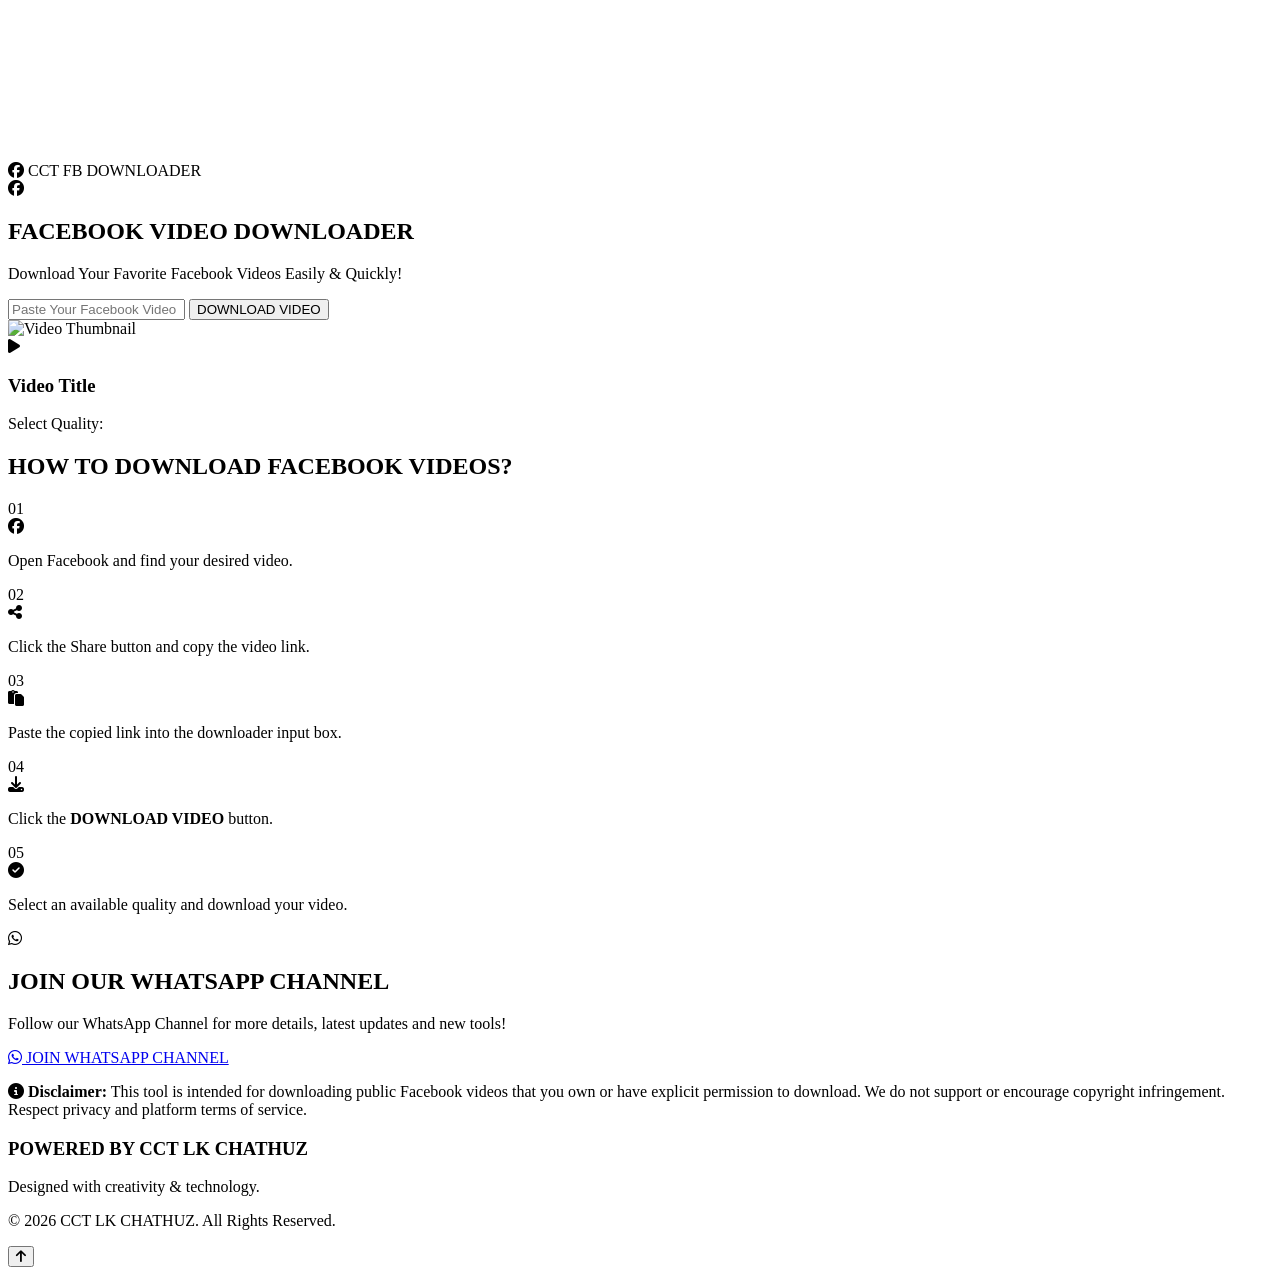
==== public/index.html @ 7524de62 "Create index.html" ====
<!DOCTYPE html>
<html lang="en">
<head>
    <meta charset="UTF-8">
    <meta name="viewport" content="width=device-width, initial-scale=1.0">
    <title>CCT FB DOWNLOADER | Premium Facebook Video Downloader</title>
    <meta name="description" content="Download your favorite Facebook videos easily and quickly in HD and SD quality with CCT FB DOWNLOADER.">
    <link rel="preconnect" href="https://fonts.googleapis.com">
    <link rel="preconnect" href="https://fonts.gstatic.com" crossorigin>
    <link href="https://fonts.googleapis.com/css2?family=Outfit:wght@300;400;600;700;800&family=Space+Grotesk:wght@500;700&display=swap" rel="stylesheet">
    <link rel="stylesheet" href="https://cdnjs.cloudflare.com/ajax/libs/font-awesome/6.4.0/css/all.min.css">
    <link rel="stylesheet" href="style.css">
</head>
<body>
    <!-- Animated Background Elements -->
    <div class="orb orb-1"></div>
    <div class="orb orb-2"></div>
    <div class="orb orb-3"></div>
    <canvas id="particleCanvas"></canvas>

    <!-- Toast Notifications -->
    <div id="toastContainer"></div>

    <!-- Main Container -->
    <div class="container">
        <!-- Navbar -->
        <nav class="glass-card navbar">
            <div class="logo">
                <i class="fa-brands fa-facebook"></i> CCT FB DOWNLOADER
            </div>
        </nav>

        <!-- Hero Section -->
        <section class="hero">
            <div class="glass-card hero-card">
                <div class="hero-icon">
                    <i class="fa-brands fa-facebook"></i>
                </div>
                <h1 class="hero-title">FACEBOOK VIDEO DOWNLOADER</h1>
                <p class="hero-subtitle">Download Your Favorite Facebook Videos Easily & Quickly!</p>
                
                <div class="input-group">
                    <input type="text" id="videoUrl" class="input-3d" placeholder="Paste Your Facebook Video Link Here...">
                    <button id="downloadBtn" class="btn-3d">
                        <span>DOWNLOAD VIDEO</span>
                    </button>
                </div>
            </div>
        </section>

        <!-- Result Section (Hidden by default) -->
        <section id="resultSection" class="result-section hidden">
            <div class="glass-card result-card">
                <div class="video-preview">
                    <img id="videoThumbnail" src="" alt="Video Thumbnail">
                    <div class="play-overlay"><i class="fa-solid fa-play"></i></div>
                </div>
                <div class="video-info">
                    <h3 id="videoTitle">Video Title</h3>
                    <p class="quality-label">Select Quality:</p>
                    <div id="qualitiesContainer" class="qualities-container"></div>
                </div>
            </div>
        </section>

        <!-- How To Use Section -->
        <section class="how-to-use">
            <h2 class="section-title">HOW TO DOWNLOAD FACEBOOK VIDEOS?</h2>
            <div class="steps-container">
                <div class="glass-card step-card">
                    <div class="step-number">01</div>
                    <i class="fa-brands fa-facebook step-icon"></i>
                    <p>Open Facebook and find your desired video.</p>
                </div>
                <div class="glass-card step-card">
                    <div class="step-number">02</div>
                    <i class="fa-solid fa-share-nodes step-icon"></i>
                    <p>Click the Share button and copy the video link.</p>
                </div>
                <div class="glass-card step-card">
                    <div class="step-number">03</div>
                    <i class="fa-solid fa-paste step-icon"></i>
                    <p>Paste the copied link into the downloader input box.</p>
                </div>
                <div class="glass-card step-card">
                    <div class="step-number">04</div>
                    <i class="fa-solid fa-download step-icon"></i>
                    <p>Click the <strong>DOWNLOAD VIDEO</strong> button.</p>
                </div>
                <div class="glass-card step-card">
                    <div class="step-number">05</div>
                    <i class="fa-solid fa-check-circle step-icon"></i>
                    <p>Select an available quality and download your video.</p>
                </div>
            </div>
        </section>

        <!-- WhatsApp Channel Section -->
        <section class="whatsapp-section">
            <div class="glass-card whatsapp-card">
                <i class="fa-brands fa-whatsapp whatsapp-icon"></i>
                <h2>JOIN OUR WHATSAPP CHANNEL</h2>
                <p>Follow our WhatsApp Channel for more details, latest updates and new tools!</p>
                <a href="https://whatsapp.com/channel/0029VbCEG8pCHDygc1hBsO0u" target="_blank" class="btn-3d whatsapp-btn">
                    <i class="fa-brands fa-whatsapp"></i> JOIN WHATSAPP CHANNEL
                </a>
            </div>
        </section>

        <!-- Disclaimer -->
        <section class="disclaimer">
            <p><i class="fa-solid fa-circle-info"></i> <strong>Disclaimer:</strong> This tool is intended for downloading public Facebook videos that you own or have explicit permission to download. We do not support or encourage copyright infringement. Respect privacy and platform terms of service.</p>
        </section>

        <!-- Footer -->
        <footer class="footer">
            <h3 class="footer-powered">POWERED BY CCT LK CHATHUZ</h3>
            <p class="footer-subtitle">Designed with creativity & technology.</p>
            <p class="copyright">© 2026 CCT LK CHATHUZ. All Rights Reserved.</p>
        </footer>
    </div>

    <!-- Back to Top Button -->
    <button id="backToTop" class="back-to-top hidden">
        <i class="fa-solid fa-arrow-up"></i>
    </button>

    <script src="script.js"></script>
</body>
</html>
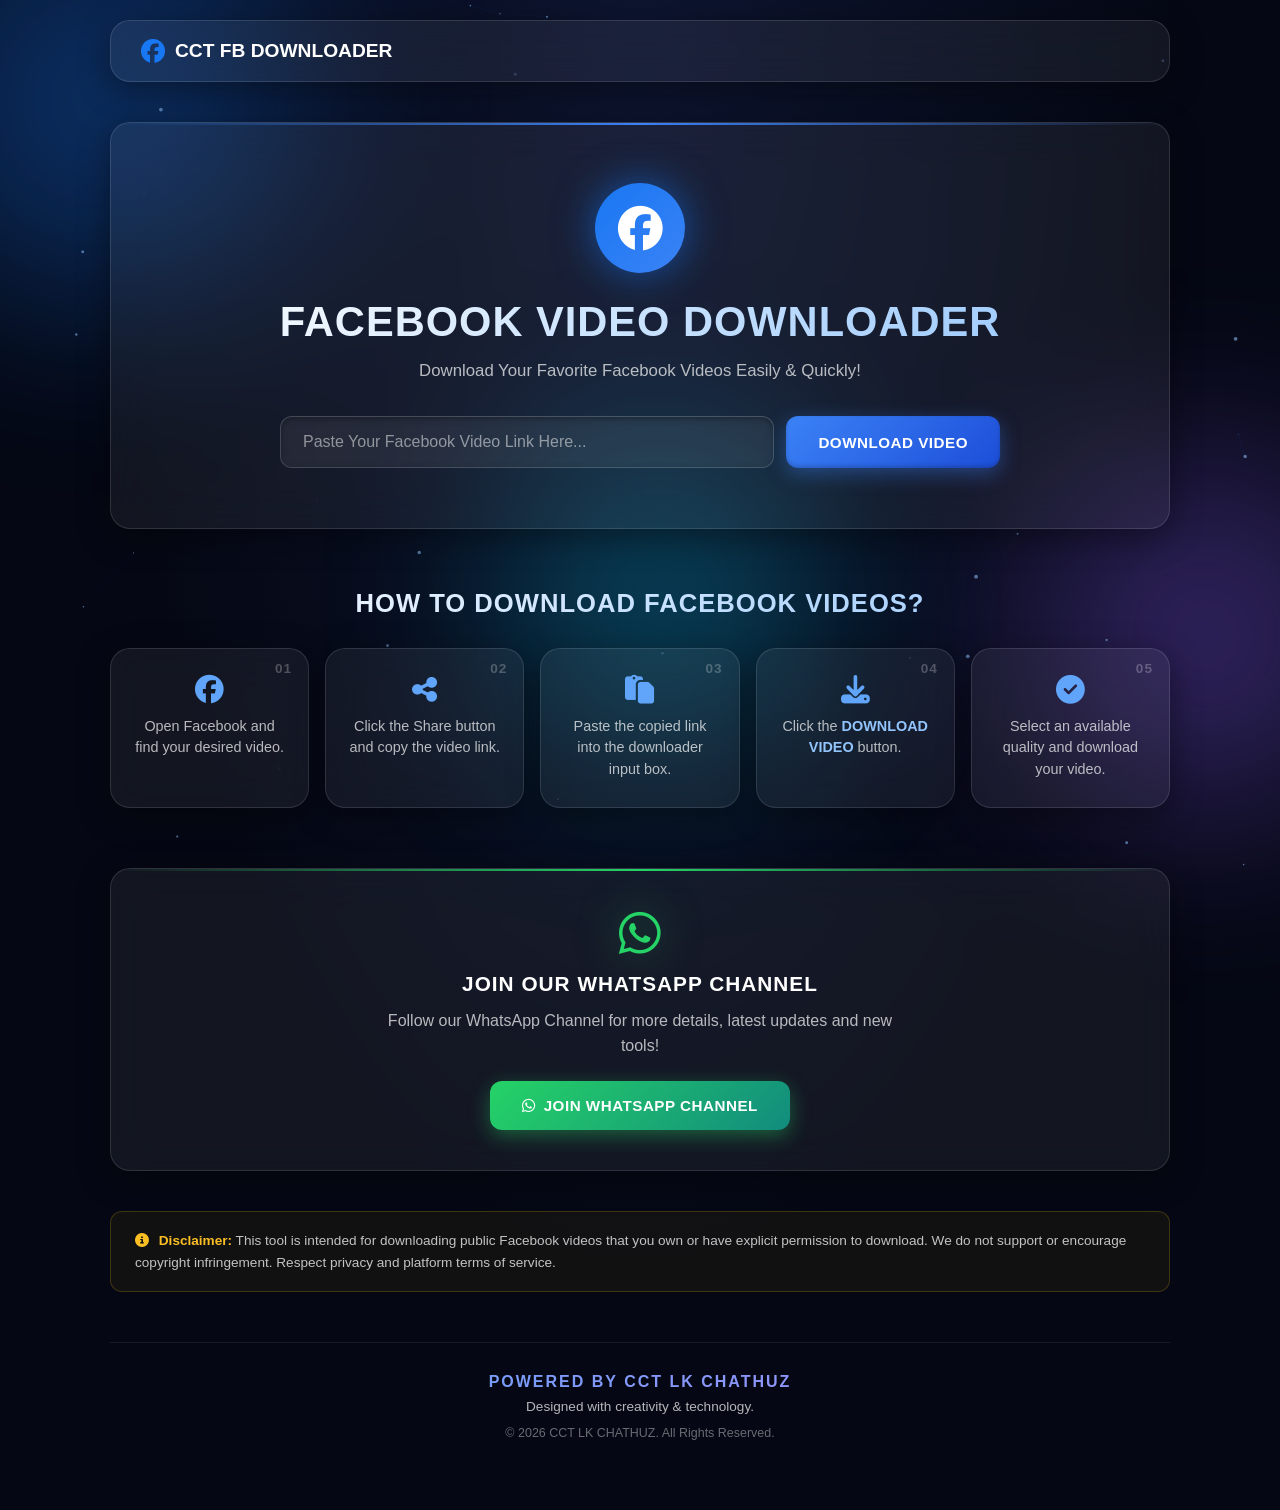
==== commit c6cd2cb8: "Update index.html" ====
--- a/public/index.html
+++ b/public/index.html
@@ -9,7 +9,672 @@
     <link rel="preconnect" href="https://fonts.gstatic.com" crossorigin>
     <link href="https://fonts.googleapis.com/css2?family=Outfit:wght@300;400;600;700;800&family=Space+Grotesk:wght@500;700&display=swap" rel="stylesheet">
     <link rel="stylesheet" href="https://cdnjs.cloudflare.com/ajax/libs/font-awesome/6.4.0/css/all.min.css">
-    <link rel="stylesheet" href="style.css">
+    <style>
+        /* ============================================
+           BASE STYLES
+        ============================================ */
+        * {
+            margin: 0;
+            padding: 0;
+            box-sizing: border-box;
+        }
+
+        :root {
+            --primary: #3b82f6;
+            --primary-dark: #1d4ed8;
+            --facebook: #1877f2;
+            --whatsapp: #25d366;
+            --bg-dark: #050814;
+            --bg-mid: #0a0f24;
+            --glass-bg: rgba(255, 255, 255, 0.06);
+            --glass-border: rgba(255, 255, 255, 0.12);
+            --text-main: #ffffff;
+            --text-muted: rgba(255, 255, 255, 0.7);
+        }
+
+        html {
+            scroll-behavior: smooth;
+        }
+
+        body {
+            font-family: 'Outfit', sans-serif;
+            background: radial-gradient(ellipse at top, #0d1530 0%, var(--bg-dark) 60%);
+            color: var(--text-main);
+            min-height: 100vh;
+            overflow-x: hidden;
+            position: relative;
+            padding: 20px 0 40px;
+        }
+
+        /* ============================================
+           ANIMATED BACKGROUND
+        ============================================ */
+        .orb {
+            position: fixed;
+            border-radius: 50%;
+            filter: blur(100px);
+            opacity: 0.35;
+            z-index: 0;
+            pointer-events: none;
+            animation: float 18s ease-in-out infinite;
+        }
+
+        .orb-1 {
+            width: 400px;
+            height: 400px;
+            background: #1877f2;
+            top: -100px;
+            left: -100px;
+        }
+
+        .orb-2 {
+            width: 350px;
+            height: 350px;
+            background: #8b5cf6;
+            bottom: 10%;
+            right: -100px;
+            animation-delay: -6s;
+        }
+
+        .orb-3 {
+            width: 300px;
+            height: 300px;
+            background: #06b6d4;
+            top: 50%;
+            left: 40%;
+            animation-delay: -12s;
+        }
+
+        @keyframes float {
+            0%, 100% { transform: translate(0, 0) scale(1); }
+            33% { transform: translate(50px, -40px) scale(1.1); }
+            66% { transform: translate(-40px, 40px) scale(0.95); }
+        }
+
+        #particleCanvas {
+            position: fixed;
+            top: 0;
+            left: 0;
+            width: 100%;
+            height: 100%;
+            z-index: 0;
+            pointer-events: none;
+        }
+
+        /* ============================================
+           CONTAINER & GLASS CARDS
+        ============================================ */
+        .container {
+            position: relative;
+            z-index: 2;
+            max-width: 1100px;
+            margin: 0 auto;
+            padding: 0 20px;
+        }
+
+        .glass-card {
+            background: var(--glass-bg);
+            backdrop-filter: blur(20px);
+            -webkit-backdrop-filter: blur(20px);
+            border: 1px solid var(--glass-border);
+            border-radius: 20px;
+            box-shadow: 0 8px 32px rgba(0, 0, 0, 0.4);
+        }
+
+        /* ============================================
+           NAVBAR
+        ============================================ */
+        .navbar {
+            padding: 18px 30px;
+            display: flex;
+            align-items: center;
+            justify-content: space-between;
+            margin-bottom: 40px;
+        }
+
+        .logo {
+            font-family: 'Space Grotesk', sans-serif;
+            font-weight: 700;
+            font-size: 1.2rem;
+            display: flex;
+            align-items: center;
+            gap: 10px;
+            color: #fff;
+        }
+
+        .logo i {
+            color: var(--facebook);
+            font-size: 1.5rem;
+        }
+
+        /* ============================================
+           HERO SECTION
+        ============================================ */
+        .hero-card {
+            padding: 60px 40px;
+            text-align: center;
+            position: relative;
+            overflow: hidden;
+        }
+
+        .hero-card::before {
+            content: '';
+            position: absolute;
+            top: 0;
+            left: 0;
+            right: 0;
+            height: 2px;
+            background: linear-gradient(90deg, transparent, var(--primary), transparent);
+        }
+
+        .hero-icon {
+            width: 90px;
+            height: 90px;
+            margin: 0 auto 25px;
+            background: linear-gradient(135deg, #1877f2, #3b82f6);
+            border-radius: 50%;
+            display: flex;
+            align-items: center;
+            justify-content: center;
+            box-shadow: 0 0 40px rgba(24, 119, 242, 0.6);
+            animation: pulse 3s ease-in-out infinite;
+        }
+
+        .hero-icon i {
+            font-size: 2.8rem;
+            color: #fff;
+        }
+
+        @keyframes pulse {
+            0%, 100% { transform: scale(1); box-shadow: 0 0 40px rgba(24, 119, 242, 0.6); }
+            50% { transform: scale(1.05); box-shadow: 0 0 60px rgba(24, 119, 242, 0.9); }
+        }
+
+        .hero-title {
+            font-family: 'Space Grotesk', sans-serif;
+            font-weight: 700;
+            font-size: clamp(1.6rem, 4vw, 2.6rem);
+            letter-spacing: 1px;
+            margin-bottom: 15px;
+            background: linear-gradient(135deg, #fff, #93c5fd);
+            -webkit-background-clip: text;
+            -webkit-text-fill-color: transparent;
+            background-clip: text;
+        }
+
+        .hero-subtitle {
+            color: var(--text-muted);
+            font-size: 1.05rem;
+            margin-bottom: 35px;
+            font-weight: 300;
+        }
+
+        /* ============================================
+           INPUT & BUTTON
+        ============================================ */
+        .input-group {
+            display: flex;
+            gap: 12px;
+            max-width: 720px;
+            margin: 0 auto;
+            flex-wrap: wrap;
+        }
+
+        .input-3d {
+            flex: 1;
+            min-width: 240px;
+            padding: 16px 22px;
+            background: rgba(255, 255, 255, 0.07);
+            border: 1px solid rgba(255, 255, 255, 0.15);
+            border-radius: 12px;
+            color: #fff;
+            font-family: 'Outfit', sans-serif;
+            font-size: 1rem;
+            outline: none;
+            transition: all 0.3s ease;
+            box-shadow: inset 0 2px 6px rgba(0, 0, 0, 0.3);
+        }
+
+        .input-3d::placeholder {
+            color: rgba(255, 255, 255, 0.5);
+        }
+
+        .input-3d:focus {
+            border-color: var(--primary);
+            box-shadow: 0 0 0 3px rgba(59, 130, 246, 0.25), inset 0 2px 6px rgba(0, 0, 0, 0.3);
+            background: rgba(255, 255, 255, 0.1);
+        }
+
+        .btn-3d {
+            padding: 16px 32px;
+            background: linear-gradient(135deg, #3b82f6, #1d4ed8);
+            border: none;
+            border-radius: 12px;
+            color: #fff;
+            font-family: 'Space Grotesk', sans-serif;
+            font-weight: 700;
+            font-size: 0.95rem;
+            letter-spacing: 0.5px;
+            cursor: pointer;
+            transition: all 0.25s ease;
+            box-shadow: 0 6px 20px rgba(59, 130, 246, 0.4), inset 0 -2px 4px rgba(0, 0, 0, 0.2);
+            display: inline-flex;
+            align-items: center;
+            justify-content: center;
+            gap: 8px;
+            text-decoration: none;
+            white-space: nowrap;
+        }
+
+        .btn-3d:hover:not(:disabled) {
+            transform: translateY(-2px);
+            box-shadow: 0 10px 28px rgba(59, 130, 246, 0.6), inset 0 -2px 4px rgba(0, 0, 0, 0.2);
+        }
+
+        .btn-3d:active:not(:disabled) {
+            transform: translateY(0);
+            box-shadow: 0 4px 12px rgba(59, 130, 246, 0.4);
+        }
+
+        .btn-3d:disabled {
+            opacity: 0.65;
+            cursor: not-allowed;
+        }
+
+        /* ============================================
+           RESULT SECTION
+        ============================================ */
+        .result-section {
+            margin-top: 30px;
+            animation: fadeInUp 0.5s ease;
+        }
+
+        .result-card {
+            padding: 30px;
+            display: grid;
+            grid-template-columns: 280px 1fr;
+            gap: 30px;
+            align-items: start;
+        }
+
+        @keyframes fadeInUp {
+            from { opacity: 0; transform: translateY(20px); }
+            to { opacity: 1; transform: translateY(0); }
+        }
+
+        .video-preview {
+            position: relative;
+            border-radius: 14px;
+            overflow: hidden;
+            aspect-ratio: 16/9;
+            background: #000;
+            box-shadow: 0 8px 24px rgba(0, 0, 0, 0.5);
+        }
+
+        .video-preview img {
+            width: 100%;
+            height: 100%;
+            object-fit: cover;
+            display: block;
+        }
+
+        .play-overlay {
+            position: absolute;
+            inset: 0;
+            display: flex;
+            align-items: center;
+            justify-content: center;
+            background: rgba(0, 0, 0, 0.35);
+            pointer-events: none;
+        }
+
+        .play-overlay i {
+            font-size: 2.4rem;
+            color: #fff;
+            filter: drop-shadow(0 0 12px rgba(0, 0, 0, 0.6));
+        }
+
+        .video-info h3 {
+            font-family: 'Space Grotesk', sans-serif;
+            font-size: 1.15rem;
+            margin-bottom: 18px;
+            line-height: 1.4;
+            color: #fff;
+            word-break: break-word;
+        }
+
+        .quality-label {
+            color: var(--text-muted);
+            font-size: 0.9rem;
+            margin-bottom: 12px;
+            font-weight: 400;
+            text-transform: uppercase;
+            letter-spacing: 1px;
+        }
+
+        .qualities-container {
+            display: grid;
+            grid-template-columns: repeat(auto-fill, minmax(180px, 1fr));
+            gap: 10px;
+        }
+
+        .quality-btn {
+            padding: 12px 18px;
+            background: rgba(59, 130, 246, 0.15);
+            border: 1px solid rgba(59, 130, 246, 0.4);
+            border-radius: 10px;
+            color: #fff;
+            font-family: 'Outfit', sans-serif;
+            font-weight: 600;
+            font-size: 0.9rem;
+            cursor: pointer;
+            transition: all 0.25s ease;
+            display: flex;
+            align-items: center;
+            gap: 8px;
+            text-align: left;
+        }
+
+        .quality-btn:hover {
+            background: rgba(59, 130, 246, 0.35);
+            border-color: var(--primary);
+            transform: translateY(-2px);
+            box-shadow: 0 6px 16px rgba(59, 130, 246, 0.3);
+        }
+
+        .quality-btn i {
+            color: #60a5fa;
+        }
+
+        .no-quality {
+            color: var(--text-muted);
+            font-style: italic;
+            padding: 10px 0;
+        }
+
+        /* ============================================
+           HOW TO USE
+        ============================================ */
+        .how-to-use {
+            margin-top: 60px;
+        }
+
+        .section-title {
+            font-family: 'Space Grotesk', sans-serif;
+            font-size: clamp(1.2rem, 3vw, 1.6rem);
+            text-align: center;
+            margin-bottom: 30px;
+            letter-spacing: 1px;
+            background: linear-gradient(135deg, #fff, #93c5fd);
+            -webkit-background-clip: text;
+            -webkit-text-fill-color: transparent;
+            background-clip: text;
+        }
+
+        .steps-container {
+            display: grid;
+            grid-template-columns: repeat(auto-fit, minmax(180px, 1fr));
+            gap: 16px;
+        }
+
+        .step-card {
+            padding: 26px 20px;
+            text-align: center;
+            position: relative;
+            transition: all 0.3s ease;
+        }
+
+        .step-card:hover {
+            transform: translateY(-4px);
+            border-color: rgba(59, 130, 246, 0.5);
+        }
+
+        .step-number {
+            position: absolute;
+            top: 12px;
+            right: 16px;
+            font-family: 'Space Grotesk', sans-serif;
+            font-weight: 700;
+            font-size: 0.85rem;
+            color: rgba(255, 255, 255, 0.25);
+            letter-spacing: 1px;
+        }
+
+        .step-icon {
+            font-size: 1.8rem;
+            color: #60a5fa;
+            margin-bottom: 12px;
+            display: block;
+        }
+
+        .step-card p {
+            font-size: 0.9rem;
+            color: var(--text-muted);
+            line-height: 1.5;
+        }
+
+        .step-card p strong {
+            color: #93c5fd;
+        }
+
+        /* ============================================
+           WHATSAPP SECTION
+        ============================================ */
+        .whatsapp-section {
+            margin-top: 60px;
+        }
+
+        .whatsapp-card {
+            padding: 40px 30px;
+            text-align: center;
+            position: relative;
+            overflow: hidden;
+        }
+
+        .whatsapp-card::before {
+            content: '';
+            position: absolute;
+            top: 0;
+            left: 0;
+            right: 0;
+            height: 2px;
+            background: linear-gradient(90deg, transparent, var(--whatsapp), transparent);
+        }
+
+        .whatsapp-icon {
+            font-size: 3rem;
+            color: var(--whatsapp);
+            margin-bottom: 15px;
+            display: block;
+            filter: drop-shadow(0 0 20px rgba(37, 211, 102, 0.5));
+        }
+
+        .whatsapp-card h2 {
+            font-family: 'Space Grotesk', sans-serif;
+            font-size: 1.3rem;
+            margin-bottom: 12px;
+            letter-spacing: 1px;
+        }
+
+        .whatsapp-card p {
+            color: var(--text-muted);
+            margin-bottom: 22px;
+            max-width: 520px;
+            margin-left: auto;
+            margin-right: auto;
+            line-height: 1.6;
+        }
+
+        .whatsapp-btn {
+            background: linear-gradient(135deg, #25d366, #128c7e);
+            box-shadow: 0 6px 20px rgba(37, 211, 102, 0.4);
+        }
+
+        .whatsapp-btn:hover:not(:disabled) {
+            box-shadow: 0 10px 28px rgba(37, 211, 102, 0.6);
+        }
+
+        /* ============================================
+           DISCLAIMER
+        ============================================ */
+        .disclaimer {
+            margin-top: 40px;
+            padding: 18px 24px;
+            background: rgba(255, 200, 0, 0.05);
+            border: 1px solid rgba(255, 200, 0, 0.2);
+            border-radius: 12px;
+            color: rgba(255, 255, 255, 0.75);
+            font-size: 0.85rem;
+            line-height: 1.6;
+        }
+
+        .disclaimer i {
+            color: #fbbf24;
+            margin-right: 6px;
+        }
+
+        .disclaimer strong {
+            color: #fbbf24;
+        }
+
+        /* ============================================
+           FOOTER
+        ============================================ */
+        .footer {
+            margin-top: 50px;
+            text-align: center;
+            padding: 30px 20px;
+            border-top: 1px solid rgba(255, 255, 255, 0.08);
+        }
+
+        .footer-powered {
+            font-family: 'Space Grotesk', sans-serif;
+            font-size: 1rem;
+            letter-spacing: 2px;
+            background: linear-gradient(135deg, #60a5fa, #a78bfa);
+            -webkit-background-clip: text;
+            -webkit-text-fill-color: transparent;
+            background-clip: text;
+            margin-bottom: 8px;
+        }
+
+        .footer-subtitle {
+            color: var(--text-muted);
+            font-size: 0.85rem;
+            margin-bottom: 12px;
+        }
+
+        .copyright {
+            color: rgba(255, 255, 255, 0.4);
+            font-size: 0.78rem;
+        }
+
+        /* ============================================
+           BACK TO TOP
+        ============================================ */
+        .back-to-top {
+            position: fixed;
+            bottom: 30px;
+            right: 30px;
+            width: 48px;
+            height: 48px;
+            border-radius: 50%;
+            background: linear-gradient(135deg, #3b82f6, #1d4ed8);
+            border: none;
+            color: #fff;
+            font-size: 1rem;
+            cursor: pointer;
+            box-shadow: 0 6px 20px rgba(59, 130, 246, 0.5);
+            transition: all 0.3s ease;
+            z-index: 100;
+            display: flex;
+            align-items: center;
+            justify-content: center;
+        }
+
+        .back-to-top:hover {
+            transform: translateY(-3px);
+            box-shadow: 0 10px 26px rgba(59, 130, 246, 0.7);
+        }
+
+        /* ============================================
+           TOAST NOTIFICATIONS
+        ============================================ */
+        #toastContainer {
+            position: fixed;
+            top: 20px;
+            right: 20px;
+            z-index: 9999;
+            display: flex;
+            flex-direction: column;
+            gap: 10px;
+            max-width: calc(100vw - 40px);
+        }
+
+        .toast {
+            padding: 14px 22px;
+            border-radius: 10px;
+            color: #fff;
+            font-family: 'Outfit', sans-serif;
+            font-weight: 500;
+            font-size: 0.9rem;
+            display: flex;
+            align-items: center;
+            gap: 10px;
+            opacity: 0;
+            transform: translateX(120%);
+            transition: all 0.35s cubic-bezier(0.22, 1, 0.36, 1);
+            box-shadow: 0 8px 24px rgba(0, 0, 0, 0.3);
+            border: 1px solid rgba(255, 255, 255, 0.15);
+            max-width: 360px;
+        }
+
+        .toast-show {
+            opacity: 1;
+            transform: translateX(0);
+        }
+
+        .toast-success { background: linear-gradient(135deg, #10b981, #059669); }
+        .toast-error { background: linear-gradient(135deg, #ef4444, #b91c1c); }
+        .toast-info { background: linear-gradient(135deg, #3b82f6, #1d4ed8); }
+
+        /* ============================================
+           UTILITIES
+        ============================================ */
+        .hidden {
+            display: none !important;
+        }
+
+        /* ============================================
+           RESPONSIVE
+        ============================================ */
+        @media (max-width: 720px) {
+            .result-card {
+                grid-template-columns: 1fr;
+                padding: 20px;
+            }
+
+            .hero-card {
+                padding: 40px 20px;
+            }
+
+            .navbar {
+                padding: 15px 20px;
+            }
+
+            .logo {
+                font-size: 1rem;
+            }
+
+            .btn-3d {
+                width: 100%;
+            }
+
+            .input-3d {
+                width: 100%;
+            }
+        }
+    </style>
 </head>
 <body>
     <!-- Animated Background Elements -->
@@ -38,7 +703,7 @@
                 </div>
                 <h1 class="hero-title">FACEBOOK VIDEO DOWNLOADER</h1>
                 <p class="hero-subtitle">Download Your Favorite Facebook Videos Easily & Quickly!</p>
-                
+
                 <div class="input-group">
                     <input type="text" id="videoUrl" class="input-3d" placeholder="Paste Your Facebook Video Link Here...">
                     <button id="downloadBtn" class="btn-3d">
@@ -125,6 +790,350 @@
         <i class="fa-solid fa-arrow-up"></i>
     </button>
 
-    <script src="script.js"></script>
+    <script>
+        // ============================================
+        // CONFIG
+        // ============================================
+        const API_BASE = 'https://infinity-api.sandaliamaya2012.workers.dev';
+
+        // ============================================
+        // DOM ELEMENTS
+        // ============================================
+        const videoUrlInput = document.getElementById('videoUrl');
+        const downloadBtn = document.getElementById('downloadBtn');
+        const resultSection = document.getElementById('resultSection');
+        const videoThumbnail = document.getElementById('videoThumbnail');
+        const videoTitle = document.getElementById('videoTitle');
+        const qualitiesContainer = document.getElementById('qualitiesContainer');
+        const toastContainer = document.getElementById('toastContainer');
+        const backToTopBtn = document.getElementById('backToTop');
+
+        // ============================================
+        // TOAST NOTIFICATIONS
+        // ============================================
+        function showToast(message, type = 'info', duration = 4000) {
+            const icon = type === 'success' ? 'fa-check-circle'
+                       : type === 'error' ? 'fa-exclamation-circle'
+                       : 'fa-info-circle';
+
+            const toast = document.createElement('div');
+            toast.className = `toast toast-${type}`;
+            toast.innerHTML = `<i class="fa-solid ${icon}"></i> <span>${message}</span>`;
+            toastContainer.appendChild(toast);
+
+            requestAnimationFrame(() => {
+                toast.classList.add('toast-show');
+            });
+
+            setTimeout(() => {
+                toast.classList.remove('toast-show');
+                setTimeout(() => toast.remove(), 350);
+            }, duration);
+        }
+
+        // ============================================
+        // LOADING STATE
+        // ============================================
+        function setLoading(loading) {
+            if (loading) {
+                downloadBtn.disabled = true;
+                downloadBtn.innerHTML = `<span><i class="fa-solid fa-spinner fa-spin"></i> LOADING...</span>`;
+            } else {
+                downloadBtn.disabled = false;
+                downloadBtn.innerHTML = `<span>DOWNLOAD VIDEO</span>`;
+            }
+        }
+
+        // ============================================
+        // HIDE RESULT
+        // ============================================
+        function hideResult() {
+            resultSection.classList.add('hidden');
+        }
+
+        // ============================================
+        // RENDER VIDEO INFO
+        // ============================================
+        function renderVideoInfo({ title, thumbnail, qualities }) {
+            // Thumbnail
+            if (thumbnail) {
+                videoThumbnail.src = thumbnail;
+                videoThumbnail.alt = title || 'Video Thumbnail';
+                videoThumbnail.style.display = 'block';
+            } else {
+                videoThumbnail.src = 'https://via.placeholder.com/480x270/1e293b/94a3b8?text=No+Thumbnail';
+                videoThumbnail.alt = 'No Thumbnail';
+            }
+
+            // Title
+            videoTitle.textContent = title || 'Facebook Video';
+
+            // Qualities
+            qualitiesContainer.innerHTML = '';
+
+            if (qualities && qualities.length > 0) {
+                qualities.forEach(q => {
+                    const btn = document.createElement('button');
+                    btn.className = 'quality-btn';
+                    btn.innerHTML = `<i class="fa-solid fa-download"></i> <span>${q.label}</span>`;
+                    btn.addEventListener('click', () => downloadVideo(q.url, q.label));
+                    qualitiesContainer.appendChild(btn);
+                });
+            } else {
+                qualitiesContainer.innerHTML = '<p class="no-quality">No download links available.</p>';
+            }
+
+            // Show
+            resultSection.classList.remove('hidden');
+            setTimeout(() => {
+                resultSection.scrollIntoView({ behavior: 'smooth', block: 'center' });
+            }, 100);
+        }
+
+        // ============================================
+        // DOWNLOAD VIDEO (trigger browser download)
+        // ============================================
+        function downloadVideo(url, qualityLabel = 'Video') {
+            if (!url) {
+                showToast('Download URL not found.', 'error');
+                return;
+            }
+
+            const cleanLabel = String(qualityLabel).replace(/[^a-z0-9]+/gi, '_').toLowerCase();
+            const filename = `facebook_video_${cleanLabel}_${Date.now()}.mp4`;
+
+            const a = document.createElement('a');
+            a.href = url;
+            a.download = filename;
+            a.target = '_blank';
+            a.rel = 'noopener noreferrer';
+            document.body.appendChild(a);
+            a.click();
+            document.body.removeChild(a);
+
+            showToast(`Downloading ${qualityLabel}...`, 'success');
+        }
+
+        // ============================================
+        // HELPER: Normalize API response
+        // Tries several possible shapes.
+        // ============================================
+        function normalizeResponse(raw) {
+            if (!raw || typeof raw !== 'object') return null;
+
+            // unwrap common wrappers
+            const d = raw.data || raw.result || raw.response || raw;
+
+            const title =
+                d.title || d.videoTitle || d.name || d.description || 'Facebook Video';
+
+            const thumbnail =
+                d.thumbnail || d.thumb || d.cover ||
+                d.image || d.picture || d.preview || '';
+
+            const qualities = [];
+
+            // 1) explicit qualities array
+            const qArr = d.qualities || d.links || d.media || d.formats || d.videos;
+            if (Array.isArray(qArr) && qArr.length > 0) {
+                qArr.forEach((item, i) => {
+                    const url = item.url || item.downloadUrl || item.download_url || item.link || item.src;
+                    const label =
+                        item.label || item.quality || item.resolution ||
+                        item.name || item.format || `Quality ${i + 1}`;
+                    if (url) qualities.push({ label: String(label).toUpperCase(), url });
+                });
+            }
+
+            // 2) hd / sd flat fields
+            const hdUrl = d.hd || d.HD || d.hdUrl || d.hd_url || d.video_hd;
+            const sdUrl = d.sd || d.SD || d.sdUrl || d.sd_url || d.video_sd;
+            if (typeof hdUrl === 'string' && hdUrl.startsWith('http')) {
+                qualities.push({ label: 'HD', url: hdUrl });
+            }
+            if (typeof sdUrl === 'string' && sdUrl.startsWith('http')) {
+                qualities.push({ label: 'SD', url: sdUrl });
+            }
+
+            // 3) single url
+            const singleUrl =
+                d.url || d.downloadUrl || d.download_url ||
+                d.video || d.videoUrl || d.video_url || d.mp4;
+            if (typeof singleUrl === 'string' && singleUrl.startsWith('http')) {
+                // avoid duplicating
+                if (!qualities.some(q => q.url === singleUrl)) {
+                    qualities.push({ label: 'DOWNLOAD', url: singleUrl });
+                }
+            }
+
+            if (!title && !thumbnail && qualities.length === 0) return null;
+
+            return { title, thumbnail, qualities };
+        }
+
+        // ============================================
+        // MAIN HANDLER
+        // ============================================
+        async function handleDownload() {
+            const url = videoUrlInput.value.trim();
+
+            if (!url) {
+                showToast('Please paste a Facebook video link.', 'error');
+                return;
+            }
+
+            if (!/facebook\.com|fb\.watch|fb\.me/i.test(url)) {
+                showToast('Please enter a valid Facebook video link.', 'error');
+                return;
+            }
+
+            hideResult();
+            setLoading(true);
+
+            try {
+                // Try /api/facebook/info first
+                const infoRes = await fetch(`${API_BASE}/api/facebook/info?url=${encodeURIComponent(url)}`);
+
+                let parsed = null;
+                if (infoRes.ok) {
+                    const json = await infoRes.json().catch(() => null);
+                    parsed = normalizeResponse(json);
+                }
+
+                // Fallback: try /api/facebook/download
+                if (!parsed) {
+                    const dlRes = await fetch(`${API_BASE}/api/facebook/download?url=${encodeURIComponent(url)}`);
+                    if (dlRes.ok) {
+                        const json = await dlRes.json().catch(() => null);
+                        parsed = normalizeResponse(json);
+                    }
+                }
+
+                // Fallback: try root ?url=
+                if (!parsed) {
+                    const rootRes = await fetch(`${API_BASE}/?url=${encodeURIComponent(url)}`);
+                    if (rootRes.ok) {
+                        const json = await rootRes.json().catch(() => null);
+                        parsed = normalizeResponse(json);
+                    }
+                }
+
+                if (!parsed) {
+                    throw new Error('Could not extract video data from API.');
+                }
+
+                if (!parsed.qualities || parsed.qualities.length === 0) {
+                    throw new Error('No download links returned by API.');
+                }
+
+                renderVideoInfo(parsed);
+                showToast('Video info loaded successfully!', 'success');
+
+            } catch (err) {
+                console.error('Download error:', err);
+                showToast(err.message || 'Failed to fetch video. Please try again.', 'error');
+            } finally {
+                setLoading(false);
+            }
+        }
+
+        // ============================================
+        // EVENT LISTENERS
+        // ============================================
+        downloadBtn.addEventListener('click', handleDownload);
+        videoUrlInput.addEventListener('keydown', (e) => {
+            if (e.key === 'Enter') {
+                e.preventDefault();
+                handleDownload();
+            }
+        });
+
+        // ============================================
+        // BACK TO TOP
+        // ============================================
+        window.addEventListener('scroll', () => {
+            if (window.scrollY > 300) {
+                backToTopBtn.classList.remove('hidden');
+            } else {
+                backToTopBtn.classList.add('hidden');
+            }
+        });
+
+        backToTopBtn.addEventListener('click', () => {
+            window.scrollTo({ top: 0, behavior: 'smooth' });
+        });
+
+        // ============================================
+        // SIMPLE PARTICLE BACKGROUND
+        // ============================================
+        (function initParticles() {
+            const canvas = document.getElementById('particleCanvas');
+            const ctx = canvas.getContext('2d');
+            let particles = [];
+            let w, h;
+
+            function resize() {
+                w = canvas.width = window.innerWidth;
+                h = canvas.height = window.innerHeight;
+            }
+
+            function createParticles() {
+                particles = [];
+                const count = Math.min(70, Math.floor(window.innerWidth / 25));
+                for (let i = 0; i < count; i++) {
+                    particles.push({
+                        x: Math.random() * w,
+                        y: Math.random() * h,
+                        vx: (Math.random() - 0.5) * 0.4,
+                        vy: (Math.random() - 0.5) * 0.4,
+                        r: Math.random() * 1.6 + 0.4
+                    });
+                }
+            }
+
+            function animate() {
+                ctx.clearRect(0, 0, w, h);
+                for (const p of particles) {
+                    p.x += p.vx;
+                    p.y += p.vy;
+                    if (p.x < 0 || p.x > w) p.vx *= -1;
+                    if (p.y < 0 || p.y > h) p.vy *= -1;
+
+                    ctx.beginPath();
+                    ctx.arc(p.x, p.y, p.r, 0, Math.PI * 2);
+                    ctx.fillStyle = 'rgba(147, 197, 253, 0.55)';
+                    ctx.fill();
+                }
+
+                // lines
+                for (let i = 0; i < particles.length; i++) {
+                    for (let j = i + 1; j < particles.length; j++) {
+                        const dx = particles[i].x - particles[j].x;
+                        const dy = particles[i].y - particles[j].y;
+                        const dist = Math.hypot(dx, dy);
+                        if (dist < 120) {
+                            ctx.strokeStyle = `rgba(59, 130, 246, ${0.12 * (1 - dist / 120)})`;
+                            ctx.lineWidth = 0.6;
+                            ctx.beginPath();
+                            ctx.moveTo(particles[i].x, particles[i].y);
+                            ctx.lineTo(particles[j].x, particles[j].y);
+                            ctx.stroke();
+                        }
+                    }
+                }
+
+                requestAnimationFrame(animate);
+            }
+
+            window.addEventListener('resize', () => {
+                resize();
+                createParticles();
+            });
+
+            resize();
+            createParticles();
+            animate();
+        })();
+    </script>
 </body>
 </html>
